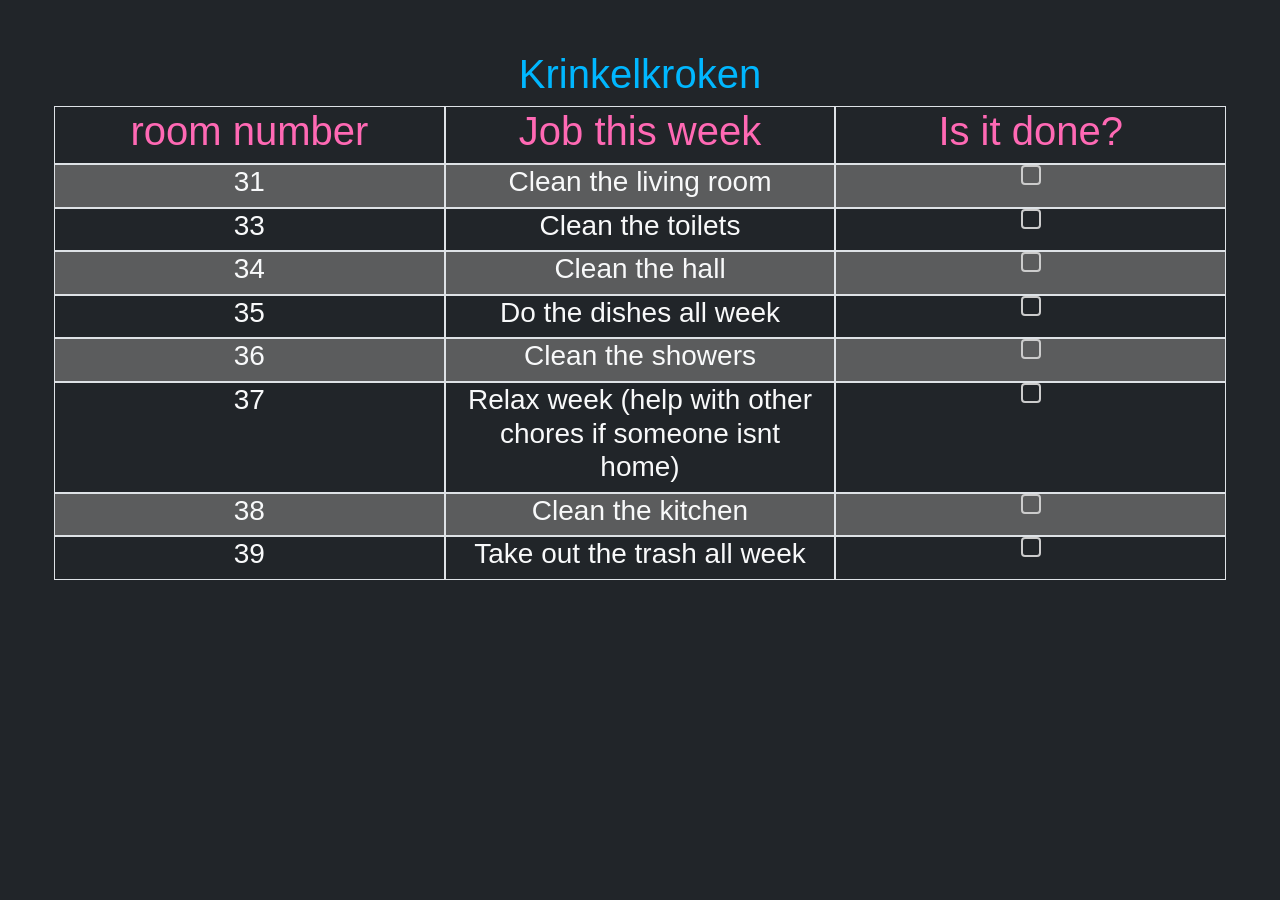
==== index.html @ 4be642a4 "lagde et js script, men den forblir ikke oppdatert" ====
<!DOCTYPE html>

<html>
<head>
<link crossorigin="anonymous" href="https://cdn.jsdelivr.net/npm/bootstrap@5.0.2/dist/css/bootstrap.min.css" integrity="sha384-EVSTQN3/azprG1Anm3QDgpJLIm9Nao0Yz1ztcQTwFspd3yD65VohhpuuCOmLASjC" rel="stylesheet"/>
<title>Weekly job</title>
<link href="style.css" rel="stylesheet"/>
<script src="script.js" defer></script>
</head>
<body class="bg-dark">
<div class="container-fluid">
<div class="row px-1">
<div class="col bg-dark text-center text-light">
<h1 class="tittel-farge">Krinkelkroken</h1>
</div>
</div>
<div class="row px-1">
<div class="col bg-dark text-center text-light border">
<h1 class="undertittel-farge">room number</h1>
</div>
<div class="col bg-dark text-center text-light border">
<h1 class="undertittel-farge">Job this week</h1>
</div>
<div class="col bg-dark text-center text-light border">
<h1 class="undertittel-farge">Is it done?</h1>
</div>
</div>
<div class="row px-1">
<div class="col lighter-background text-center text-light border">
<h3>31</h3>
</div>
<div class="col lighter-background text-center text-light border">
<h3 id="8">Clean the living room</h3>
</div>
<div class="col lighter-background text-center text-light border">
<div class="custom-checkbox" role="checkbox" aria-checked="false" tabindex="0">
  <span class="checkmark"></span>
</div>
</div>
</div>
<div class="row px-1">
<div class="col bg-dark text-center text-light border">
<h3>33</h3>
</div>
<div class="col bg-dark text-center text-light border">
<h3 id="7">Clean the toilets</h3>
</div>
<div class="col bg-dark text-center text-light border">
<div class="custom-checkbox" role="checkbox" aria-checked="false" tabindex="0">
  <span class="checkmark"></span>
</div>
</div>
</div>
<div class="row px-1">
<div class="col lighter-background text-center text-light border">
<h3>34</h3>
</div>
<div class="col lighter-background text-center text-light border">
<h3 id="6">Clean the hall</h3>
</div>
<div class="col lighter-background text-center text-light border">
<div class="custom-checkbox" role="checkbox" aria-checked="false" tabindex="0">
  <span class="checkmark"></span>
</div>
</div>
</div>
<div class="row px-1">
<div class="col bg-dark text-center text-light border">
<h3>35</h3>
</div>
<div class="col bg-dark text-center text-light border">
<h3 id="5">Do the dishes all week</h3>
</div>
<div class="col bg-dark text-center text-light border">
<div class="custom-checkbox" role="checkbox" aria-checked="false" tabindex="0">
  <span class="checkmark"></span>
</div>
</div>
</div>
<div class="row px-1">
<div class="col lighter-background text-center text-light border">
<h3>36</h3>
</div>
<div class="col lighter-background text-center text-light border">
<h3 id="4">Clean the showers</h3>
</div>
<div class="col lighter-background text-center text-light border">
<div class="custom-checkbox" role="checkbox" aria-checked="false" tabindex="0">
  <span class="checkmark"></span>
</div>
</div>
</div>
<div class="row px-1">
<div class="col bg-dark text-center text-light border">
<h3>37</h3>
</div>
<div class="col bg-dark text-center text-light border">
<h3 id="3">Relax week (help with other chores if someone isnt home)</h3>
</div>
<div class="col bg-dark text-center text-light border">
<div class="custom-checkbox" role="checkbox" aria-checked="false" tabindex="0">
  <span class="checkmark"></span>
</div>
</div>
</div>
<div class="row px-1">
<div class="col lighter-background text-center text-light border">
<h3>38</h3>
</div>
<div class="col lighter-background text-center text-light border">
<h3 id="2">Clean the kitchen</h3>
</div>
<div class="col lighter-background text-center text-light border">
<div class="custom-checkbox" role="checkbox" aria-checked="false" tabindex="0">
  <span class="checkmark"></span>
</div>
</div>
</div>
<div class="row px-1">
<div class="col bg-dark text-center text-light border">
<h3>39</h3>
</div>
<div class="col bg-dark text-center text-light border">
<h3 id="1">Take out the trash all week</h3>
</div>
<div class="col bg-dark text-center text-light border">
<div class="custom-checkbox" role="checkbox" aria-checked="false" tabindex="0">
  <span class="checkmark"></span>
</div>
</div>
</div>
</div>
</body>
</html>
---- style.css ----
body {
  padding: 50px;
  font: 14px "Lucida Grande", Helvetica, Arial, sans-serif;
}

.tittel-farge {
  color: #00B7FF;
}

.undertittel-farge {
  color: #FF69B4;
}

.lighter-background{
  background-color: #5b5c5d;
}




/* Base container layout */
.custom-checkbox {
  display: inline-flex;
  align-items: center;
  cursor: pointer;
  user-select: none;
  gap: 10px;
  font-family: sans-serif;
  outline: none;
}

/* The visual box of the checkbox */
.custom-checkbox .checkmark {
  width: 20px;
  height: 20px;
  border: 2px solid #ccc;
  border-radius: 4px;
  display: inline-block;
  position: relative;
  transition: all 0.2s ease;
}

/* Focus state for keyboard accessibility */
.custom-checkbox:focus-visible .checkmark {
  box-shadow: 0 0 0 3px rgba(0, 123, 255, 0.5);
  border-color: #007bff;
}

/* Hover state styling */
.custom-checkbox:hover .checkmark {
  border-color: #007bff;
}

/* Creating the checkmark inside via pseudo-element */
.custom-checkbox .checkmark::after {
  content: "";
  position: absolute;
  display: none;
  left: 6px;
  top: 2px;
  width: 5px;
  height: 10px;
  border: solid white;
  border-width: 0 2px 2px 0;
  transform: rotate(45deg);
}

/* CSS rules when the state changes to checked */
.custom-checkbox[aria-checked="true"] .checkmark {
  background-color: #007bff;
  border-color: #007bff;
}

.custom-checkbox[aria-checked="true"] .checkmark::after {
  display: block;
}
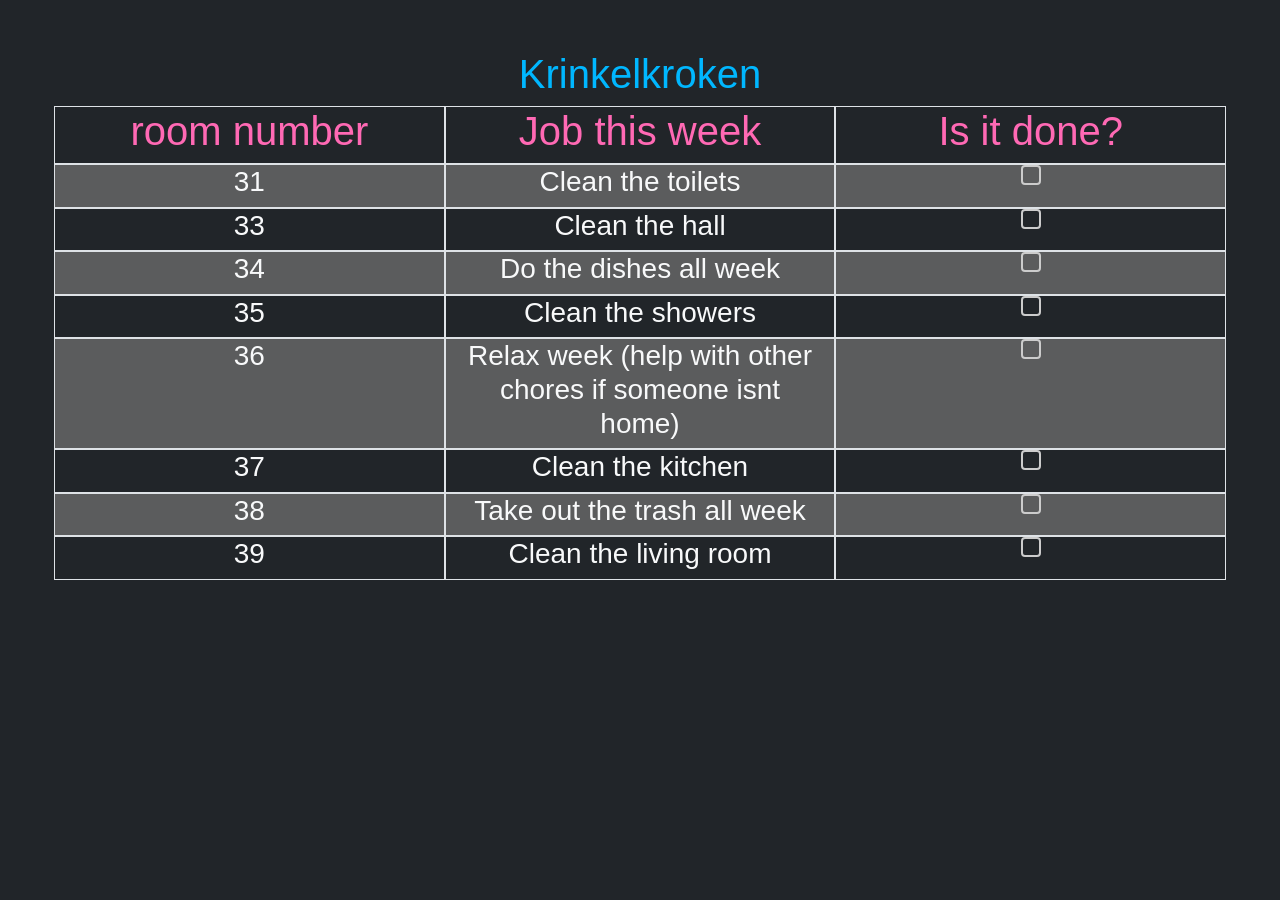
==== commit 59d259a0: "Rotated content across IDs 1-8 [skip ci]" ====
--- a/index.html
+++ b/index.html
@@ -5,7 +5,7 @@
 <link crossorigin="anonymous" href="https://cdn.jsdelivr.net/npm/bootstrap@5.0.2/dist/css/bootstrap.min.css" integrity="sha384-EVSTQN3/azprG1Anm3QDgpJLIm9Nao0Yz1ztcQTwFspd3yD65VohhpuuCOmLASjC" rel="stylesheet"/>
 <title>Weekly job</title>
 <link href="style.css" rel="stylesheet"/>
-<script src="script.js" defer></script>
+<script defer="" src="script.js"></script>
 </head>
 <body class="bg-dark">
 <div class="container-fluid">
@@ -30,11 +30,11 @@
 <h3>31</h3>
 </div>
 <div class="col lighter-background text-center text-light border">
-<h3 id="8">Clean the living room</h3>
+<h3 id="8">Clean the toilets</h3>
 </div>
 <div class="col lighter-background text-center text-light border">
-<div class="custom-checkbox" role="checkbox" aria-checked="false" tabindex="0">
-  <span class="checkmark"></span>
+<div aria-checked="false" class="custom-checkbox" role="checkbox" tabindex="0">
+<span class="checkmark"></span>
 </div>
 </div>
 </div>
@@ -43,11 +43,11 @@
 <h3>33</h3>
 </div>
 <div class="col bg-dark text-center text-light border">
-<h3 id="7">Clean the toilets</h3>
+<h3 id="7">Clean the hall</h3>
 </div>
 <div class="col bg-dark text-center text-light border">
-<div class="custom-checkbox" role="checkbox" aria-checked="false" tabindex="0">
-  <span class="checkmark"></span>
+<div aria-checked="false" class="custom-checkbox" role="checkbox" tabindex="0">
+<span class="checkmark"></span>
 </div>
 </div>
 </div>
@@ -56,11 +56,11 @@
 <h3>34</h3>
 </div>
 <div class="col lighter-background text-center text-light border">
-<h3 id="6">Clean the hall</h3>
+<h3 id="6">Do the dishes all week</h3>
 </div>
 <div class="col lighter-background text-center text-light border">
-<div class="custom-checkbox" role="checkbox" aria-checked="false" tabindex="0">
-  <span class="checkmark"></span>
+<div aria-checked="false" class="custom-checkbox" role="checkbox" tabindex="0">
+<span class="checkmark"></span>
 </div>
 </div>
 </div>
@@ -69,11 +69,11 @@
 <h3>35</h3>
 </div>
 <div class="col bg-dark text-center text-light border">
-<h3 id="5">Do the dishes all week</h3>
+<h3 id="5">Clean the showers</h3>
 </div>
 <div class="col bg-dark text-center text-light border">
-<div class="custom-checkbox" role="checkbox" aria-checked="false" tabindex="0">
-  <span class="checkmark"></span>
+<div aria-checked="false" class="custom-checkbox" role="checkbox" tabindex="0">
+<span class="checkmark"></span>
 </div>
 </div>
 </div>
@@ -82,11 +82,11 @@
 <h3>36</h3>
 </div>
 <div class="col lighter-background text-center text-light border">
-<h3 id="4">Clean the showers</h3>
+<h3 id="4">Relax week (help with other chores if someone isnt home)</h3>
 </div>
 <div class="col lighter-background text-center text-light border">
-<div class="custom-checkbox" role="checkbox" aria-checked="false" tabindex="0">
-  <span class="checkmark"></span>
+<div aria-checked="false" class="custom-checkbox" role="checkbox" tabindex="0">
+<span class="checkmark"></span>
 </div>
 </div>
 </div>
@@ -95,11 +95,11 @@
 <h3>37</h3>
 </div>
 <div class="col bg-dark text-center text-light border">
-<h3 id="3">Relax week (help with other chores if someone isnt home)</h3>
+<h3 id="3">Clean the kitchen</h3>
 </div>
 <div class="col bg-dark text-center text-light border">
-<div class="custom-checkbox" role="checkbox" aria-checked="false" tabindex="0">
-  <span class="checkmark"></span>
+<div aria-checked="false" class="custom-checkbox" role="checkbox" tabindex="0">
+<span class="checkmark"></span>
 </div>
 </div>
 </div>
@@ -108,11 +108,11 @@
 <h3>38</h3>
 </div>
 <div class="col lighter-background text-center text-light border">
-<h3 id="2">Clean the kitchen</h3>
+<h3 id="2">Take out the trash all week</h3>
 </div>
 <div class="col lighter-background text-center text-light border">
-<div class="custom-checkbox" role="checkbox" aria-checked="false" tabindex="0">
-  <span class="checkmark"></span>
+<div aria-checked="false" class="custom-checkbox" role="checkbox" tabindex="0">
+<span class="checkmark"></span>
 </div>
 </div>
 </div>
@@ -121,11 +121,11 @@
 <h3>39</h3>
 </div>
 <div class="col bg-dark text-center text-light border">
-<h3 id="1">Take out the trash all week</h3>
+<h3 id="1">Clean the living room</h3>
 </div>
 <div class="col bg-dark text-center text-light border">
-<div class="custom-checkbox" role="checkbox" aria-checked="false" tabindex="0">
-  <span class="checkmark"></span>
+<div aria-checked="false" class="custom-checkbox" role="checkbox" tabindex="0">
+<span class="checkmark"></span>
 </div>
 </div>
 </div>
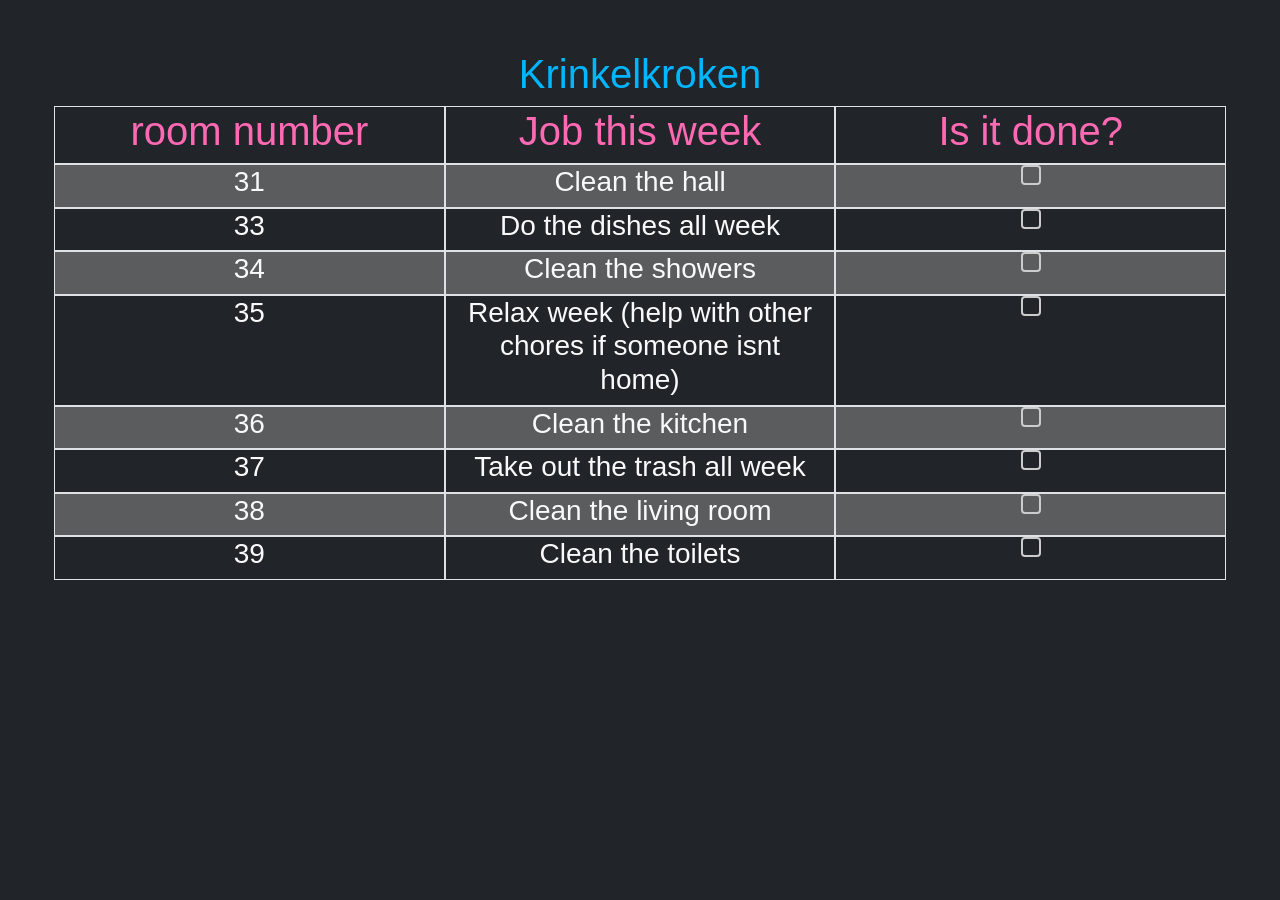
==== commit f3ed0389: "Rotated content across IDs 1-8 [skip ci]" ====
--- a/index.html
+++ b/index.html
@@ -30,7 +30,7 @@
 <h3>31</h3>
 </div>
 <div class="col lighter-background text-center text-light border">
-<h3 id="8">Clean the toilets</h3>
+<h3 id="8">Clean the hall</h3>
 </div>
 <div class="col lighter-background text-center text-light border">
 <div aria-checked="false" class="custom-checkbox" role="checkbox" tabindex="0">
@@ -43,7 +43,7 @@
 <h3>33</h3>
 </div>
 <div class="col bg-dark text-center text-light border">
-<h3 id="7">Clean the hall</h3>
+<h3 id="7">Do the dishes all week</h3>
 </div>
 <div class="col bg-dark text-center text-light border">
 <div aria-checked="false" class="custom-checkbox" role="checkbox" tabindex="0">
@@ -56,7 +56,7 @@
 <h3>34</h3>
 </div>
 <div class="col lighter-background text-center text-light border">
-<h3 id="6">Do the dishes all week</h3>
+<h3 id="6">Clean the showers</h3>
 </div>
 <div class="col lighter-background text-center text-light border">
 <div aria-checked="false" class="custom-checkbox" role="checkbox" tabindex="0">
@@ -69,7 +69,7 @@
 <h3>35</h3>
 </div>
 <div class="col bg-dark text-center text-light border">
-<h3 id="5">Clean the showers</h3>
+<h3 id="5">Relax week (help with other chores if someone isnt home)</h3>
 </div>
 <div class="col bg-dark text-center text-light border">
 <div aria-checked="false" class="custom-checkbox" role="checkbox" tabindex="0">
@@ -82,7 +82,7 @@
 <h3>36</h3>
 </div>
 <div class="col lighter-background text-center text-light border">
-<h3 id="4">Relax week (help with other chores if someone isnt home)</h3>
+<h3 id="4">Clean the kitchen</h3>
 </div>
 <div class="col lighter-background text-center text-light border">
 <div aria-checked="false" class="custom-checkbox" role="checkbox" tabindex="0">
@@ -95,7 +95,7 @@
 <h3>37</h3>
 </div>
 <div class="col bg-dark text-center text-light border">
-<h3 id="3">Clean the kitchen</h3>
+<h3 id="3">Take out the trash all week</h3>
 </div>
 <div class="col bg-dark text-center text-light border">
 <div aria-checked="false" class="custom-checkbox" role="checkbox" tabindex="0">
@@ -108,7 +108,7 @@
 <h3>38</h3>
 </div>
 <div class="col lighter-background text-center text-light border">
-<h3 id="2">Take out the trash all week</h3>
+<h3 id="2">Clean the living room</h3>
 </div>
 <div class="col lighter-background text-center text-light border">
 <div aria-checked="false" class="custom-checkbox" role="checkbox" tabindex="0">
@@ -121,7 +121,7 @@
 <h3>39</h3>
 </div>
 <div class="col bg-dark text-center text-light border">
-<h3 id="1">Clean the living room</h3>
+<h3 id="1">Clean the toilets</h3>
 </div>
 <div class="col bg-dark text-center text-light border">
 <div aria-checked="false" class="custom-checkbox" role="checkbox" tabindex="0">
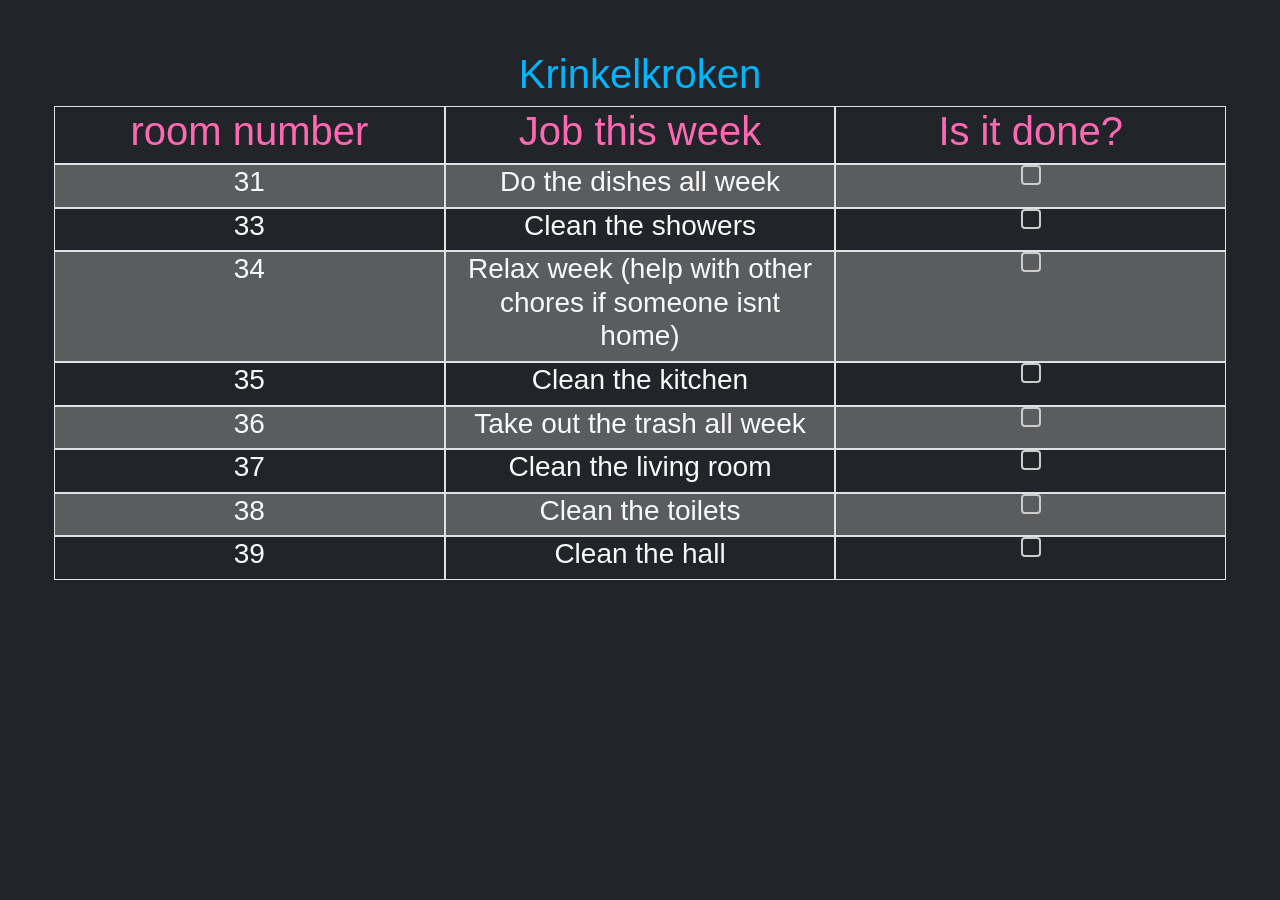
==== commit c12de66f: "Rotated content across IDs 1-8 [skip ci]" ====
--- a/index.html
+++ b/index.html
@@ -30,7 +30,7 @@
 <h3>31</h3>
 </div>
 <div class="col lighter-background text-center text-light border">
-<h3 id="8">Clean the hall</h3>
+<h3 id="8">Do the dishes all week</h3>
 </div>
 <div class="col lighter-background text-center text-light border">
 <div aria-checked="false" class="custom-checkbox" role="checkbox" tabindex="0">
@@ -43,7 +43,7 @@
 <h3>33</h3>
 </div>
 <div class="col bg-dark text-center text-light border">
-<h3 id="7">Do the dishes all week</h3>
+<h3 id="7">Clean the showers</h3>
 </div>
 <div class="col bg-dark text-center text-light border">
 <div aria-checked="false" class="custom-checkbox" role="checkbox" tabindex="0">
@@ -56,7 +56,7 @@
 <h3>34</h3>
 </div>
 <div class="col lighter-background text-center text-light border">
-<h3 id="6">Clean the showers</h3>
+<h3 id="6">Relax week (help with other chores if someone isnt home)</h3>
 </div>
 <div class="col lighter-background text-center text-light border">
 <div aria-checked="false" class="custom-checkbox" role="checkbox" tabindex="0">
@@ -69,7 +69,7 @@
 <h3>35</h3>
 </div>
 <div class="col bg-dark text-center text-light border">
-<h3 id="5">Relax week (help with other chores if someone isnt home)</h3>
+<h3 id="5">Clean the kitchen</h3>
 </div>
 <div class="col bg-dark text-center text-light border">
 <div aria-checked="false" class="custom-checkbox" role="checkbox" tabindex="0">
@@ -82,7 +82,7 @@
 <h3>36</h3>
 </div>
 <div class="col lighter-background text-center text-light border">
-<h3 id="4">Clean the kitchen</h3>
+<h3 id="4">Take out the trash all week</h3>
 </div>
 <div class="col lighter-background text-center text-light border">
 <div aria-checked="false" class="custom-checkbox" role="checkbox" tabindex="0">
@@ -95,7 +95,7 @@
 <h3>37</h3>
 </div>
 <div class="col bg-dark text-center text-light border">
-<h3 id="3">Take out the trash all week</h3>
+<h3 id="3">Clean the living room</h3>
 </div>
 <div class="col bg-dark text-center text-light border">
 <div aria-checked="false" class="custom-checkbox" role="checkbox" tabindex="0">
@@ -108,7 +108,7 @@
 <h3>38</h3>
 </div>
 <div class="col lighter-background text-center text-light border">
-<h3 id="2">Clean the living room</h3>
+<h3 id="2">Clean the toilets</h3>
 </div>
 <div class="col lighter-background text-center text-light border">
 <div aria-checked="false" class="custom-checkbox" role="checkbox" tabindex="0">
@@ -121,7 +121,7 @@
 <h3>39</h3>
 </div>
 <div class="col bg-dark text-center text-light border">
-<h3 id="1">Clean the toilets</h3>
+<h3 id="1">Clean the hall</h3>
 </div>
 <div class="col bg-dark text-center text-light border">
 <div aria-checked="false" class="custom-checkbox" role="checkbox" tabindex="0">
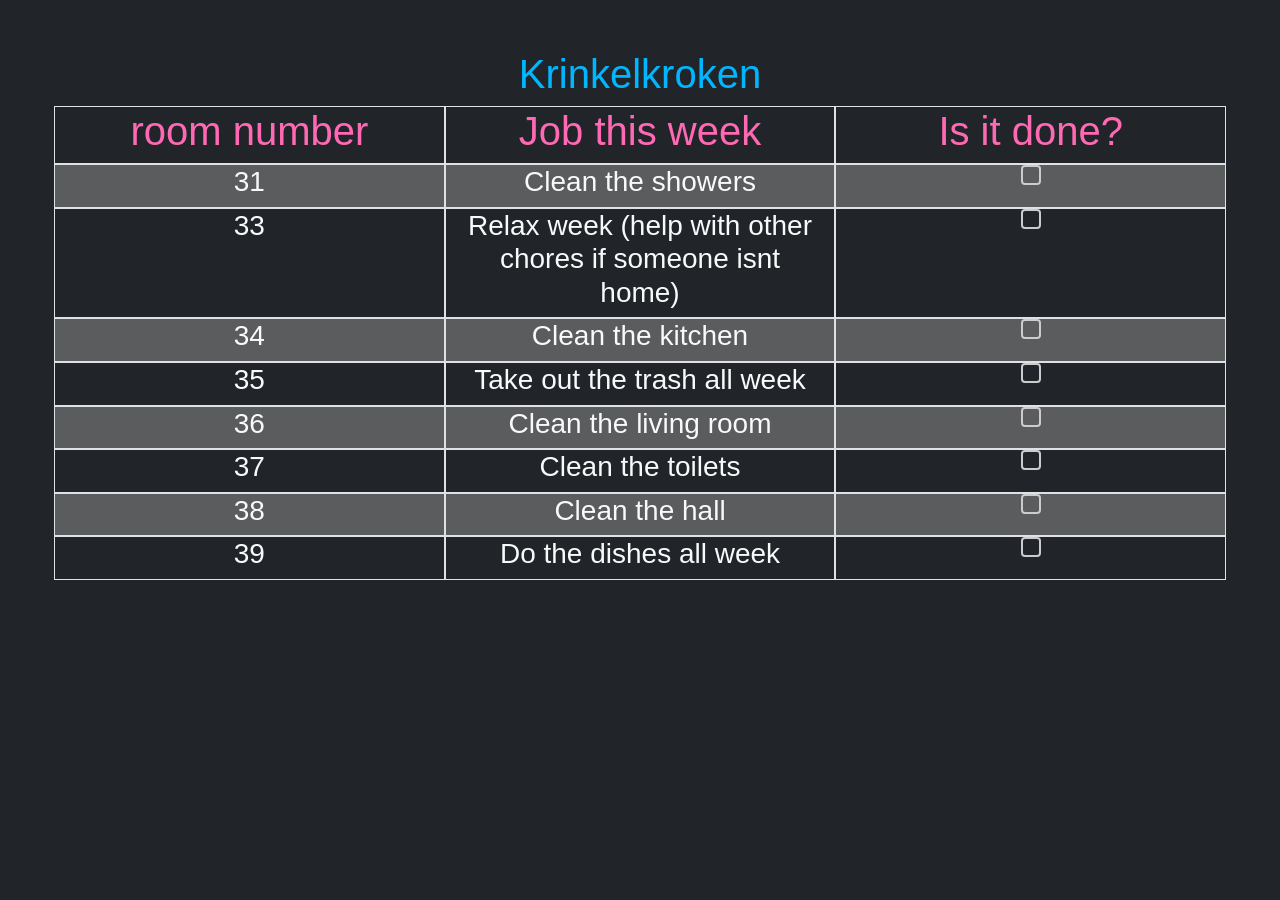
==== commit 3973f791: "Rotated content across IDs 1-8 [skip ci]" ====
--- a/index.html
+++ b/index.html
@@ -30,7 +30,7 @@
 <h3>31</h3>
 </div>
 <div class="col lighter-background text-center text-light border">
-<h3 id="8">Do the dishes all week</h3>
+<h3 id="8">Clean the showers</h3>
 </div>
 <div class="col lighter-background text-center text-light border">
 <div aria-checked="false" class="custom-checkbox" role="checkbox" tabindex="0">
@@ -43,7 +43,7 @@
 <h3>33</h3>
 </div>
 <div class="col bg-dark text-center text-light border">
-<h3 id="7">Clean the showers</h3>
+<h3 id="7">Relax week (help with other chores if someone isnt home)</h3>
 </div>
 <div class="col bg-dark text-center text-light border">
 <div aria-checked="false" class="custom-checkbox" role="checkbox" tabindex="0">
@@ -56,7 +56,7 @@
 <h3>34</h3>
 </div>
 <div class="col lighter-background text-center text-light border">
-<h3 id="6">Relax week (help with other chores if someone isnt home)</h3>
+<h3 id="6">Clean the kitchen</h3>
 </div>
 <div class="col lighter-background text-center text-light border">
 <div aria-checked="false" class="custom-checkbox" role="checkbox" tabindex="0">
@@ -69,7 +69,7 @@
 <h3>35</h3>
 </div>
 <div class="col bg-dark text-center text-light border">
-<h3 id="5">Clean the kitchen</h3>
+<h3 id="5">Take out the trash all week</h3>
 </div>
 <div class="col bg-dark text-center text-light border">
 <div aria-checked="false" class="custom-checkbox" role="checkbox" tabindex="0">
@@ -82,7 +82,7 @@
 <h3>36</h3>
 </div>
 <div class="col lighter-background text-center text-light border">
-<h3 id="4">Take out the trash all week</h3>
+<h3 id="4">Clean the living room</h3>
 </div>
 <div class="col lighter-background text-center text-light border">
 <div aria-checked="false" class="custom-checkbox" role="checkbox" tabindex="0">
@@ -95,7 +95,7 @@
 <h3>37</h3>
 </div>
 <div class="col bg-dark text-center text-light border">
-<h3 id="3">Clean the living room</h3>
+<h3 id="3">Clean the toilets</h3>
 </div>
 <div class="col bg-dark text-center text-light border">
 <div aria-checked="false" class="custom-checkbox" role="checkbox" tabindex="0">
@@ -108,7 +108,7 @@
 <h3>38</h3>
 </div>
 <div class="col lighter-background text-center text-light border">
-<h3 id="2">Clean the toilets</h3>
+<h3 id="2">Clean the hall</h3>
 </div>
 <div class="col lighter-background text-center text-light border">
 <div aria-checked="false" class="custom-checkbox" role="checkbox" tabindex="0">
@@ -121,7 +121,7 @@
 <h3>39</h3>
 </div>
 <div class="col bg-dark text-center text-light border">
-<h3 id="1">Clean the hall</h3>
+<h3 id="1">Do the dishes all week</h3>
 </div>
 <div class="col bg-dark text-center text-light border">
 <div aria-checked="false" class="custom-checkbox" role="checkbox" tabindex="0">
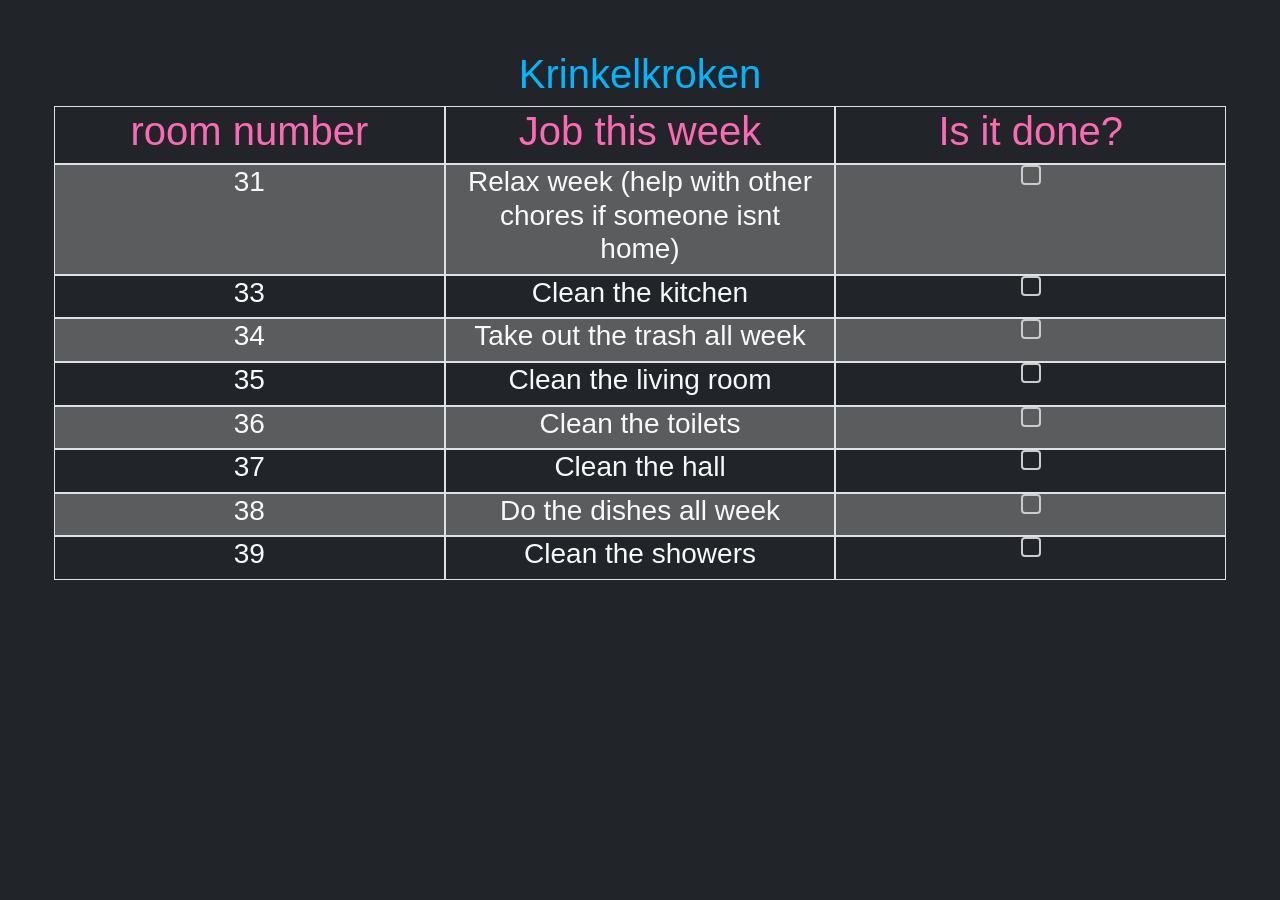
==== commit 2746a857: "Rotated content across IDs 1-8 [skip ci]" ====
--- a/index.html
+++ b/index.html
@@ -30,7 +30,7 @@
 <h3>31</h3>
 </div>
 <div class="col lighter-background text-center text-light border">
-<h3 id="8">Clean the showers</h3>
+<h3 id="8">Relax week (help with other chores if someone isnt home)</h3>
 </div>
 <div class="col lighter-background text-center text-light border">
 <div aria-checked="false" class="custom-checkbox" role="checkbox" tabindex="0">
@@ -43,7 +43,7 @@
 <h3>33</h3>
 </div>
 <div class="col bg-dark text-center text-light border">
-<h3 id="7">Relax week (help with other chores if someone isnt home)</h3>
+<h3 id="7">Clean the kitchen</h3>
 </div>
 <div class="col bg-dark text-center text-light border">
 <div aria-checked="false" class="custom-checkbox" role="checkbox" tabindex="0">
@@ -56,7 +56,7 @@
 <h3>34</h3>
 </div>
 <div class="col lighter-background text-center text-light border">
-<h3 id="6">Clean the kitchen</h3>
+<h3 id="6">Take out the trash all week</h3>
 </div>
 <div class="col lighter-background text-center text-light border">
 <div aria-checked="false" class="custom-checkbox" role="checkbox" tabindex="0">
@@ -69,7 +69,7 @@
 <h3>35</h3>
 </div>
 <div class="col bg-dark text-center text-light border">
-<h3 id="5">Take out the trash all week</h3>
+<h3 id="5">Clean the living room</h3>
 </div>
 <div class="col bg-dark text-center text-light border">
 <div aria-checked="false" class="custom-checkbox" role="checkbox" tabindex="0">
@@ -82,7 +82,7 @@
 <h3>36</h3>
 </div>
 <div class="col lighter-background text-center text-light border">
-<h3 id="4">Clean the living room</h3>
+<h3 id="4">Clean the toilets</h3>
 </div>
 <div class="col lighter-background text-center text-light border">
 <div aria-checked="false" class="custom-checkbox" role="checkbox" tabindex="0">
@@ -95,7 +95,7 @@
 <h3>37</h3>
 </div>
 <div class="col bg-dark text-center text-light border">
-<h3 id="3">Clean the toilets</h3>
+<h3 id="3">Clean the hall</h3>
 </div>
 <div class="col bg-dark text-center text-light border">
 <div aria-checked="false" class="custom-checkbox" role="checkbox" tabindex="0">
@@ -108,7 +108,7 @@
 <h3>38</h3>
 </div>
 <div class="col lighter-background text-center text-light border">
-<h3 id="2">Clean the hall</h3>
+<h3 id="2">Do the dishes all week</h3>
 </div>
 <div class="col lighter-background text-center text-light border">
 <div aria-checked="false" class="custom-checkbox" role="checkbox" tabindex="0">
@@ -121,7 +121,7 @@
 <h3>39</h3>
 </div>
 <div class="col bg-dark text-center text-light border">
-<h3 id="1">Do the dishes all week</h3>
+<h3 id="1">Clean the showers</h3>
 </div>
 <div class="col bg-dark text-center text-light border">
 <div aria-checked="false" class="custom-checkbox" role="checkbox" tabindex="0">
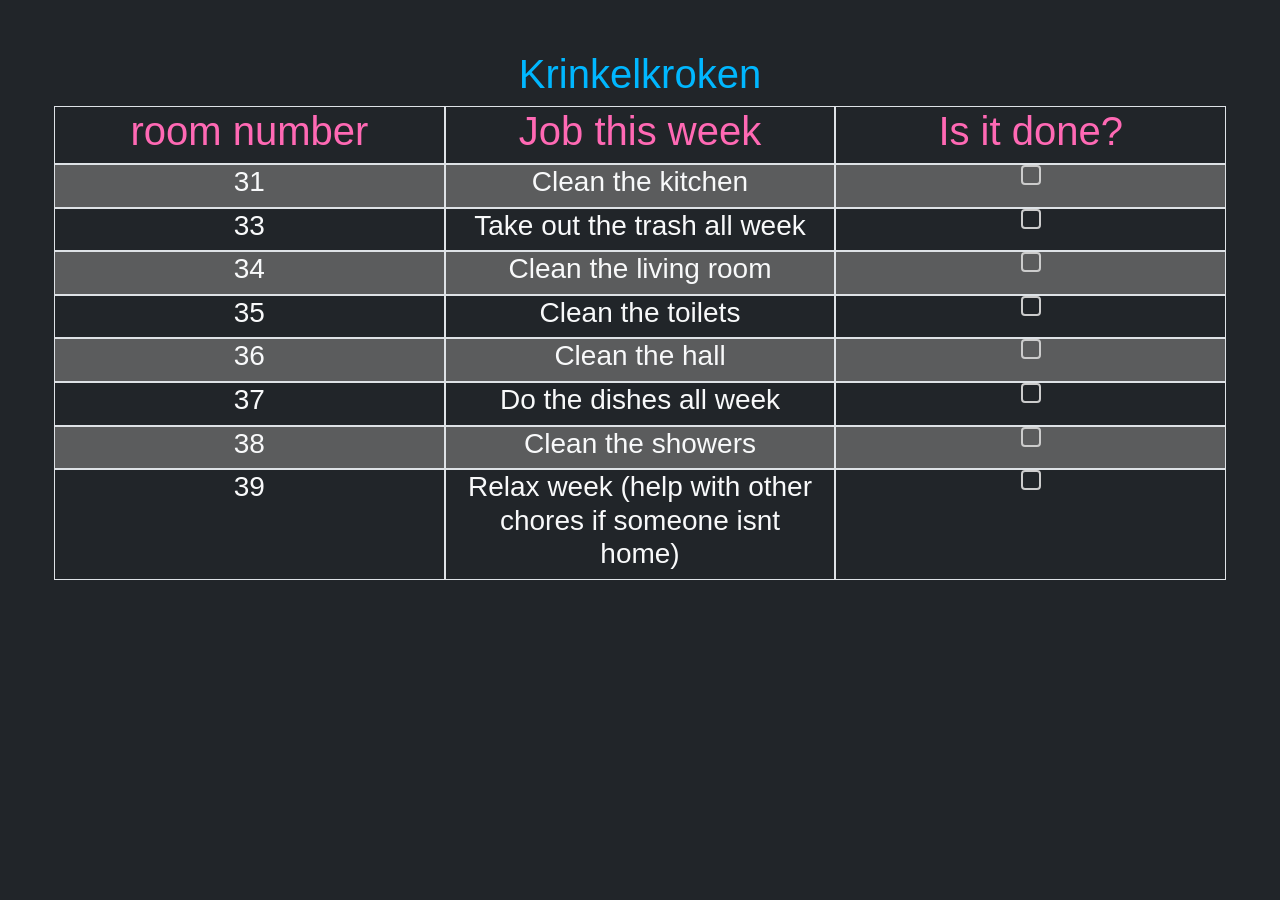
==== commit 199dbb72: "Rotated content across IDs 1-8 [skip ci]" ====
--- a/index.html
+++ b/index.html
@@ -30,7 +30,7 @@
 <h3>31</h3>
 </div>
 <div class="col lighter-background text-center text-light border">
-<h3 id="8">Relax week (help with other chores if someone isnt home)</h3>
+<h3 id="8">Clean the kitchen</h3>
 </div>
 <div class="col lighter-background text-center text-light border">
 <div aria-checked="false" class="custom-checkbox" role="checkbox" tabindex="0">
@@ -43,7 +43,7 @@
 <h3>33</h3>
 </div>
 <div class="col bg-dark text-center text-light border">
-<h3 id="7">Clean the kitchen</h3>
+<h3 id="7">Take out the trash all week</h3>
 </div>
 <div class="col bg-dark text-center text-light border">
 <div aria-checked="false" class="custom-checkbox" role="checkbox" tabindex="0">
@@ -56,7 +56,7 @@
 <h3>34</h3>
 </div>
 <div class="col lighter-background text-center text-light border">
-<h3 id="6">Take out the trash all week</h3>
+<h3 id="6">Clean the living room</h3>
 </div>
 <div class="col lighter-background text-center text-light border">
 <div aria-checked="false" class="custom-checkbox" role="checkbox" tabindex="0">
@@ -69,7 +69,7 @@
 <h3>35</h3>
 </div>
 <div class="col bg-dark text-center text-light border">
-<h3 id="5">Clean the living room</h3>
+<h3 id="5">Clean the toilets</h3>
 </div>
 <div class="col bg-dark text-center text-light border">
 <div aria-checked="false" class="custom-checkbox" role="checkbox" tabindex="0">
@@ -82,7 +82,7 @@
 <h3>36</h3>
 </div>
 <div class="col lighter-background text-center text-light border">
-<h3 id="4">Clean the toilets</h3>
+<h3 id="4">Clean the hall</h3>
 </div>
 <div class="col lighter-background text-center text-light border">
 <div aria-checked="false" class="custom-checkbox" role="checkbox" tabindex="0">
@@ -95,7 +95,7 @@
 <h3>37</h3>
 </div>
 <div class="col bg-dark text-center text-light border">
-<h3 id="3">Clean the hall</h3>
+<h3 id="3">Do the dishes all week</h3>
 </div>
 <div class="col bg-dark text-center text-light border">
 <div aria-checked="false" class="custom-checkbox" role="checkbox" tabindex="0">
@@ -108,7 +108,7 @@
 <h3>38</h3>
 </div>
 <div class="col lighter-background text-center text-light border">
-<h3 id="2">Do the dishes all week</h3>
+<h3 id="2">Clean the showers</h3>
 </div>
 <div class="col lighter-background text-center text-light border">
 <div aria-checked="false" class="custom-checkbox" role="checkbox" tabindex="0">
@@ -121,7 +121,7 @@
 <h3>39</h3>
 </div>
 <div class="col bg-dark text-center text-light border">
-<h3 id="1">Clean the showers</h3>
+<h3 id="1">Relax week (help with other chores if someone isnt home)</h3>
 </div>
 <div class="col bg-dark text-center text-light border">
 <div aria-checked="false" class="custom-checkbox" role="checkbox" tabindex="0">
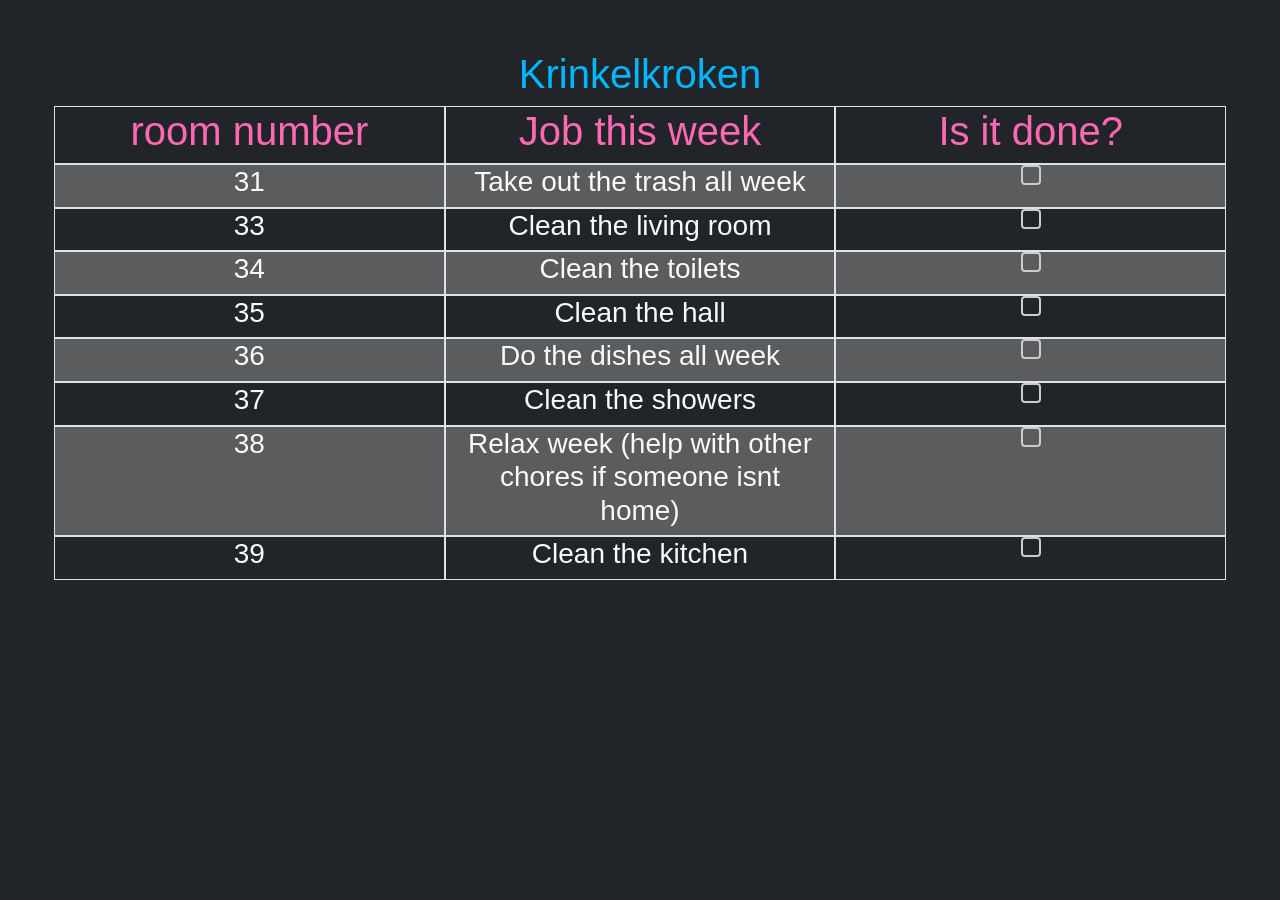
==== commit 3a08b524: "Rotated content across IDs 1-8 [skip ci]" ====
--- a/index.html
+++ b/index.html
@@ -30,7 +30,7 @@
 <h3>31</h3>
 </div>
 <div class="col lighter-background text-center text-light border">
-<h3 id="8">Clean the kitchen</h3>
+<h3 id="8">Take out the trash all week</h3>
 </div>
 <div class="col lighter-background text-center text-light border">
 <div aria-checked="false" class="custom-checkbox" role="checkbox" tabindex="0">
@@ -43,7 +43,7 @@
 <h3>33</h3>
 </div>
 <div class="col bg-dark text-center text-light border">
-<h3 id="7">Take out the trash all week</h3>
+<h3 id="7">Clean the living room</h3>
 </div>
 <div class="col bg-dark text-center text-light border">
 <div aria-checked="false" class="custom-checkbox" role="checkbox" tabindex="0">
@@ -56,7 +56,7 @@
 <h3>34</h3>
 </div>
 <div class="col lighter-background text-center text-light border">
-<h3 id="6">Clean the living room</h3>
+<h3 id="6">Clean the toilets</h3>
 </div>
 <div class="col lighter-background text-center text-light border">
 <div aria-checked="false" class="custom-checkbox" role="checkbox" tabindex="0">
@@ -69,7 +69,7 @@
 <h3>35</h3>
 </div>
 <div class="col bg-dark text-center text-light border">
-<h3 id="5">Clean the toilets</h3>
+<h3 id="5">Clean the hall</h3>
 </div>
 <div class="col bg-dark text-center text-light border">
 <div aria-checked="false" class="custom-checkbox" role="checkbox" tabindex="0">
@@ -82,7 +82,7 @@
 <h3>36</h3>
 </div>
 <div class="col lighter-background text-center text-light border">
-<h3 id="4">Clean the hall</h3>
+<h3 id="4">Do the dishes all week</h3>
 </div>
 <div class="col lighter-background text-center text-light border">
 <div aria-checked="false" class="custom-checkbox" role="checkbox" tabindex="0">
@@ -95,7 +95,7 @@
 <h3>37</h3>
 </div>
 <div class="col bg-dark text-center text-light border">
-<h3 id="3">Do the dishes all week</h3>
+<h3 id="3">Clean the showers</h3>
 </div>
 <div class="col bg-dark text-center text-light border">
 <div aria-checked="false" class="custom-checkbox" role="checkbox" tabindex="0">
@@ -108,7 +108,7 @@
 <h3>38</h3>
 </div>
 <div class="col lighter-background text-center text-light border">
-<h3 id="2">Clean the showers</h3>
+<h3 id="2">Relax week (help with other chores if someone isnt home)</h3>
 </div>
 <div class="col lighter-background text-center text-light border">
 <div aria-checked="false" class="custom-checkbox" role="checkbox" tabindex="0">
@@ -121,7 +121,7 @@
 <h3>39</h3>
 </div>
 <div class="col bg-dark text-center text-light border">
-<h3 id="1">Relax week (help with other chores if someone isnt home)</h3>
+<h3 id="1">Clean the kitchen</h3>
 </div>
 <div class="col bg-dark text-center text-light border">
 <div aria-checked="false" class="custom-checkbox" role="checkbox" tabindex="0">
